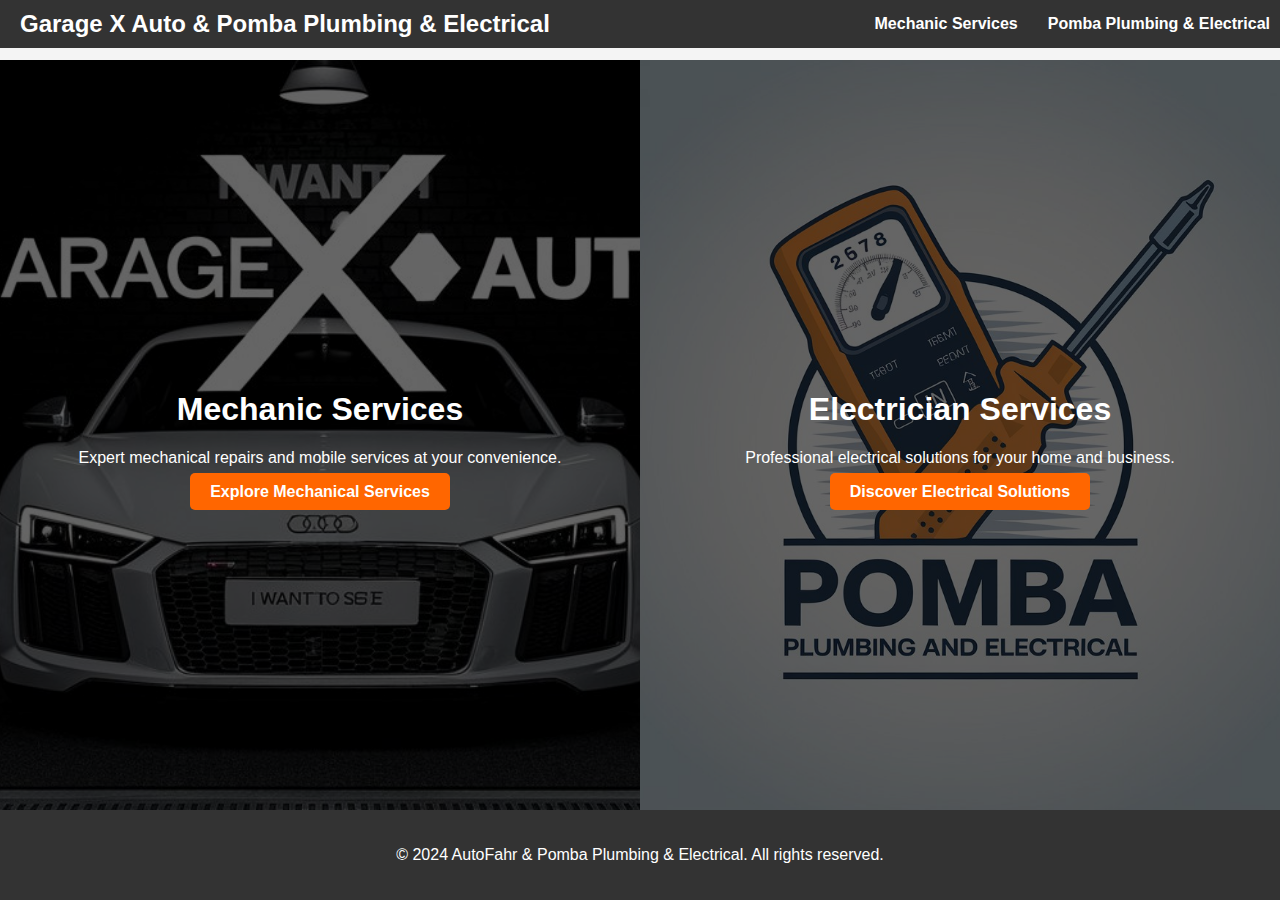
==== index.html @ 662d51db "Create index.html" ====
<!DOCTYPE html>
<html lang="en">
<head>
    <meta charset="UTF-8">
    <meta name="viewport" content="width=device-width, initial-scale=1.0">
    <title>Garage X Auto & Cubes Manando</title>
    <link rel="stylesheet" href="landing-page.css">
</head>
<body>
    <!-- Navigation Bar -->
    <nav class="navbar">
        <div class="logo">Garage X Auto & Pomba Plumbing & Electrical</div>
        <ul class="nav-links">
            <li><a href="index.html">Mechanic Services</a></li>
            <li><a href="pomba.html">Pomba Plumbing & Electrical</a></li>
        </ul>
    </nav>

    <!-- Main Content -->
    <div class="container">
        <div class="service mechanic">
            <div class="content">
                <h1>Mechanic Services</h1>
                <p>Expert mechanical repairs and mobile services at your convenience.</p>
                <a href="index.html" class="cta-button">Explore Mechanical Services</a>
            </div>
        </div>
        <div class="service electrician">
            <div class="content">
                <h1>Electrician Services</h1>
                <p>Professional electrical solutions for your home and business.</p>
                <a href="pomba.html" class="cta-button">Discover Electrical Solutions</a>
            </div>
        </div>
    </div>

    <!-- Footer -->
    <footer> 
        <div class="footer-content">
            <p>&copy; 2024 AutoFahr & Pomba Plumbing & Electrical. All rights reserved.</p>
        </div>
    </footer>
</body>
</html>
---- landing-page.css ----
/*Landing page css */
body, html {
    margin: 0;
    padding: 0;
    font-family: Arial, sans-serif;
    height: 100%;
    display: flex;
    flex-direction: column;
    justify-content: space-between;
    background-color: #f4f4f4;
}

/* Navigation Bar */
.navbar {
    background-color: #333;
    color: white;
    padding: 10px 20px;
    display: flex;
    justify-content: space-between;
    align-items: center;
    position: fixed;
    width: 100%;
    top: 0;
    z-index: 1000;
}

.logo {
    font-size: 1.5rem;
    font-weight: bold;
}

.nav-links {
    list-style-type: none;
    margin: 0;
    padding: 0;
    display: flex;
}

.nav-links li {
    margin-right: 30px;
}

.nav-links a {
    color: white;
    text-decoration: none;
    font-weight: bold;
    transition: color 0.3s ease;
}

.nav-links a:hover {
    color: #ff6600;
}

/* Main Container */
.container {
    display: flex;
    flex: 1;
    height: 100vh;
    margin-top: 60px; /* Adjusted for the fixed navbar */
}

.service {
    flex: 1;
    display: flex;
    align-items: center;
    justify-content: center;
    position: relative;
    color: white;
    text-align: center;
    padding: 20px;
    transition: all 0.3s ease-in-out;
    overflow: hidden;
}

.service.mechanic {
    background: url('garagxphoto.jpeg') no-repeat center center/cover;
}

.service.electrician {
    background: url('prototype1.jpeg') no-repeat center center/cover;
}

.service:hover {
    transform: scale(1.05);
}

.service .content {
    z-index: 2;
    animation: fadeInUp 1s ease-out;
}

.service:before {
    content: '';
    position: absolute;
    top: 0;
    left: 0;
    right: 0;
    bottom: 0;
    background: rgba(0, 0, 0, 0.6);
}

/* Animations */
@keyframes fadeInUp {
    from {
        opacity: 0;
        transform: translateY(20px);
    }
    to {
        opacity: 1;
        transform: translateY(0);
    }
}

/* Call-to-Action Button */
.cta-button {
    padding: 10px 20px;
    background-color: #ff6600;
    color: white;
    text-decoration: none;
    font-weight: bold;
    border-radius: 5px;
    transition: background-color 1s ease-in-out;
}

.cta-button:hover {
    background-color: #ff4400;
}

/* Footer */
footer {
    background-color: #333;
    color: white;
    text-align: center;
    padding: 20px 0;
    position: relative;
    z-index: 1000;
}

.footer-content {
    display: flex;
    flex-direction: column;
    align-items: center;
}

.social-media a {
    color: white;
    text-decoration: none;
    margin: 0 10px;
    font-size: 1.2rem;
    transition: color 0.3s ease;
}

.social-media a:hover {
    color: #ff6600;
}
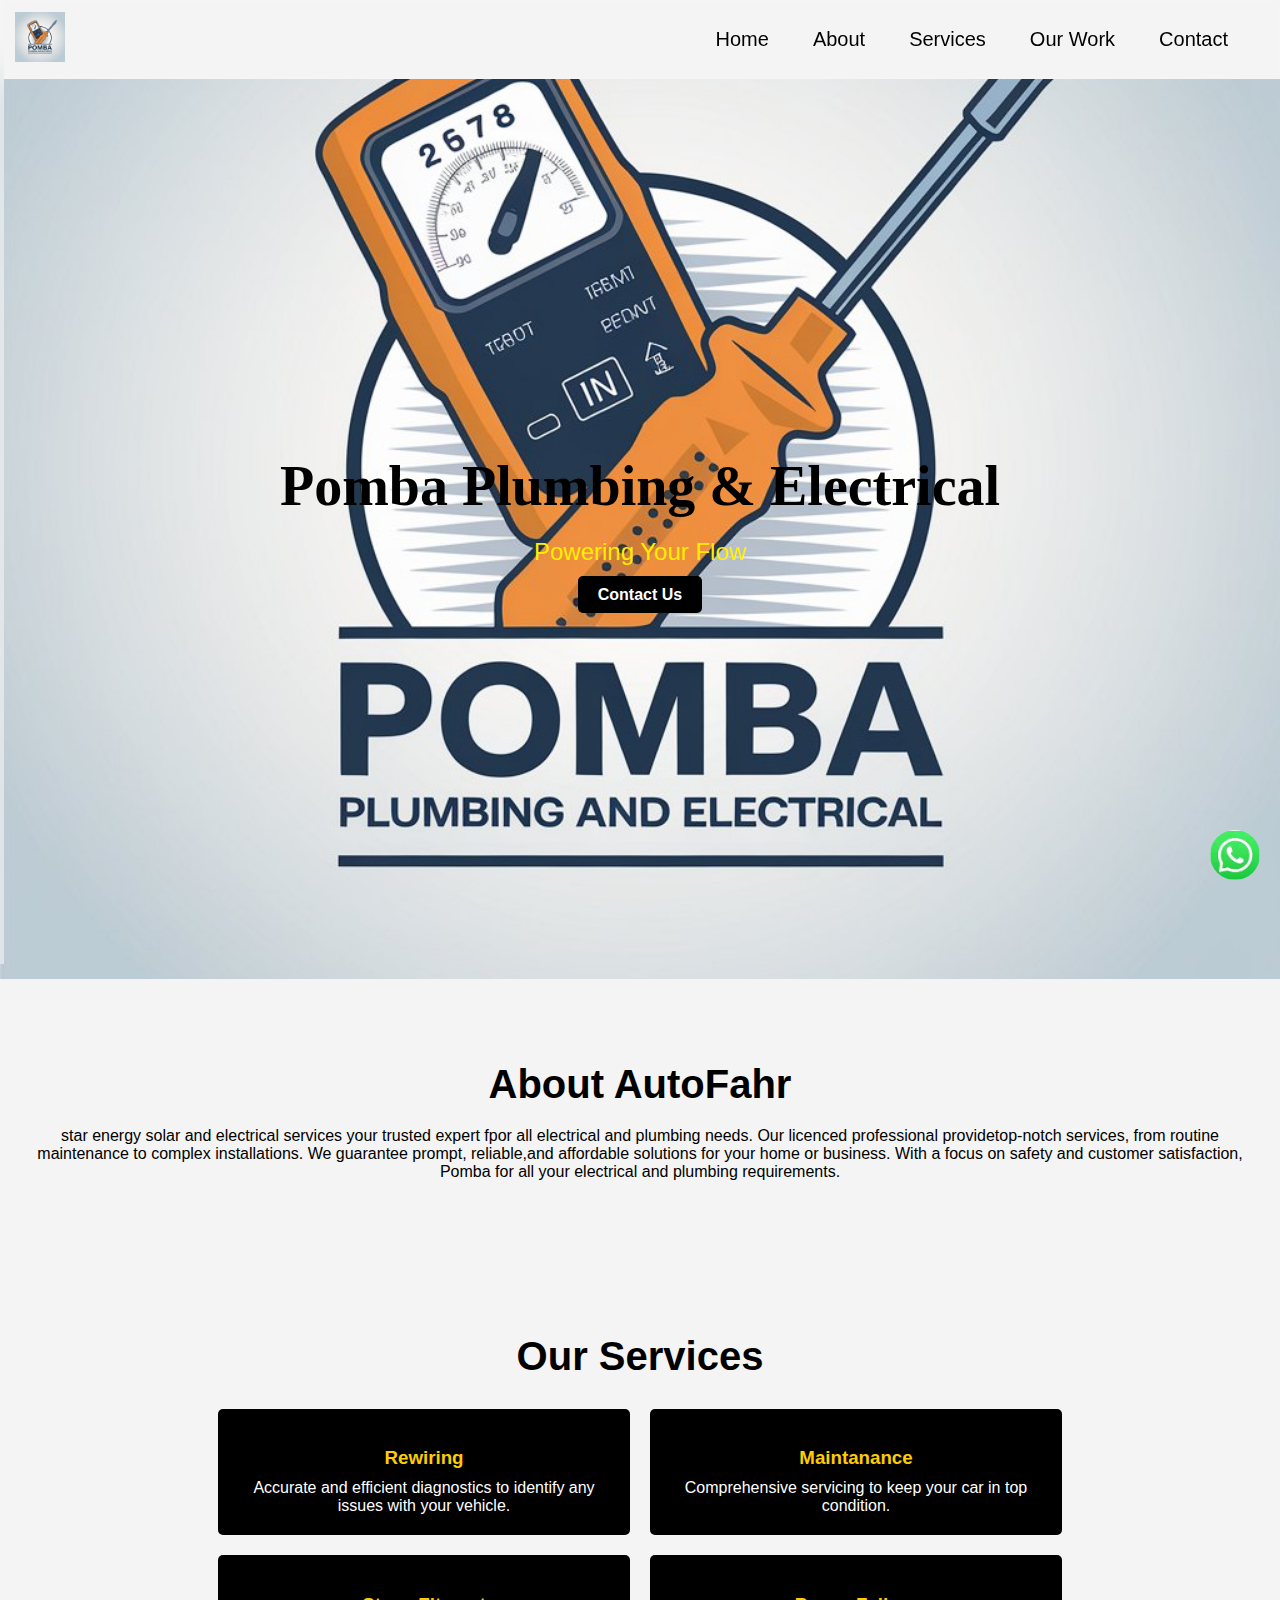
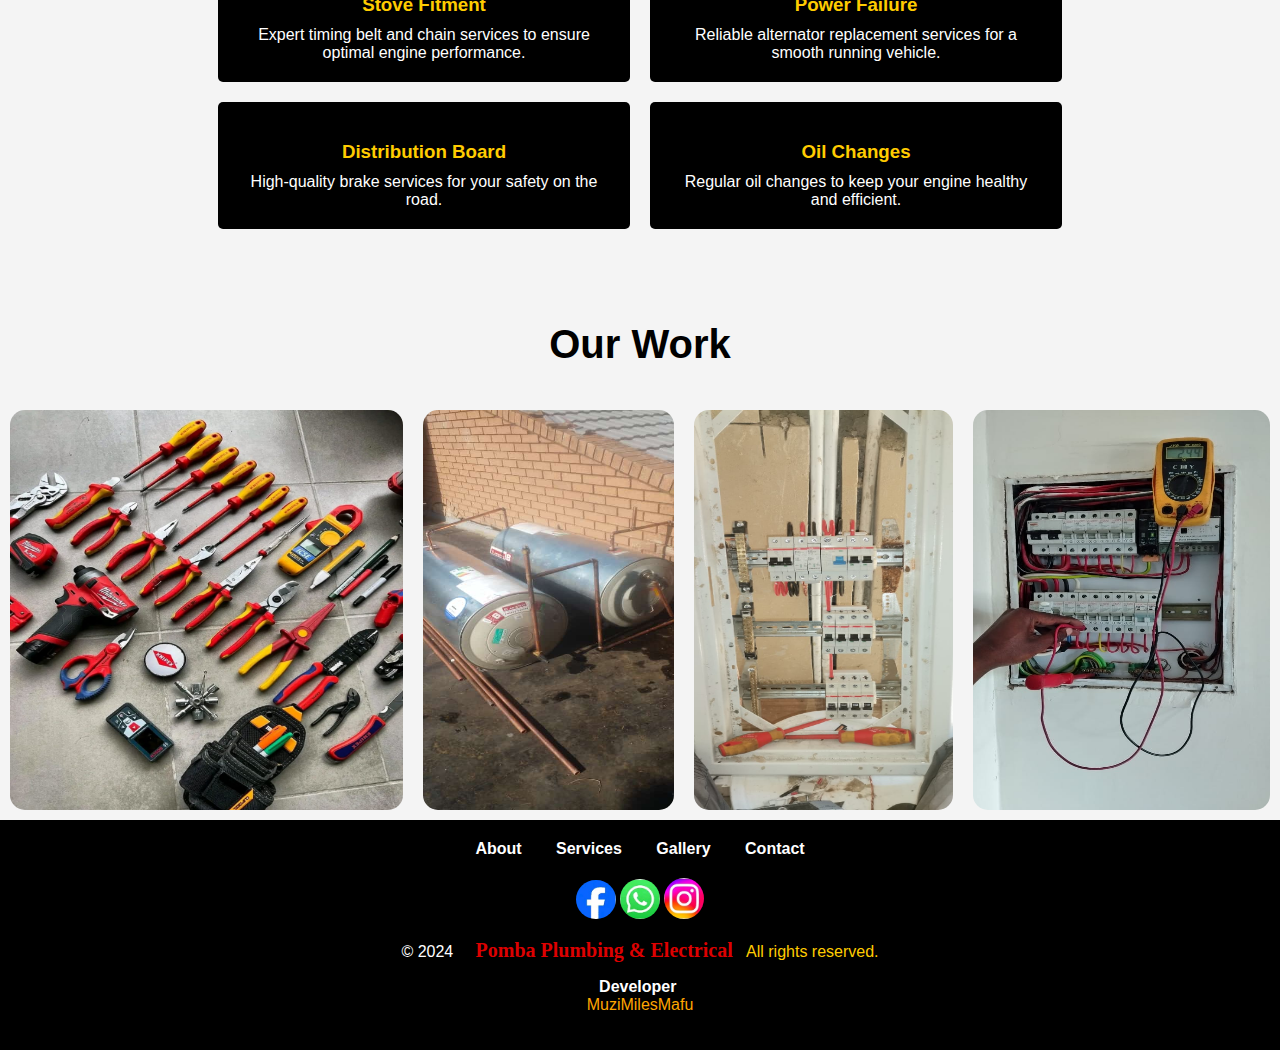
==== commit 30b28e94: "Update and rename pomba.html to index.html" ====
--- a/index.html
+++ b/index.html
@@ -1,44 +1,120 @@
-<!DOCTYPE html>
-<html lang="en">
-<head>
-    <meta charset="UTF-8">
-    <meta name="viewport" content="width=device-width, initial-scale=1.0">
-    <title>Garage X Auto & Cubes Manando</title>
-    <link rel="stylesheet" href="landing-page.css">
-</head>
-<body>
-    <!-- Navigation Bar -->
-    <nav class="navbar">
-        <div class="logo">Garage X Auto & Pomba Plumbing & Electrical</div>
-        <ul class="nav-links">
-            <li><a href="index.html">Mechanic Services</a></li>
-            <li><a href="pomba.html">Pomba Plumbing & Electrical</a></li>
-        </ul>
-    </nav>
-
-    <!-- Main Content -->
-    <div class="container">
-        <div class="service mechanic">
-            <div class="content">
-                <h1>Mechanic Services</h1>
-                <p>Expert mechanical repairs and mobile services at your convenience.</p>
-                <a href="index.html" class="cta-button">Explore Mechanical Services</a>
-            </div>
-        </div>
-        <div class="service electrician">
-            <div class="content">
-                <h1>Electrician Services</h1>
-                <p>Professional electrical solutions for your home and business.</p>
-                <a href="pomba.html" class="cta-button">Discover Electrical Solutions</a>
-            </div>
-        </div>
-    </div>
-
-    <!-- Footer -->
-    <footer> 
-        <div class="footer-content">
-            <p>&copy; 2024 AutoFahr & Pomba Plumbing & Electrical. All rights reserved.</p>
-        </div>
-    </footer>
-</body>
-</html>
+<!DOCTYPE html>
+<html lang="en">
+<head>
+    <meta charset="UTF-8">
+    <meta name="viewport" content="width=device-width, initial-scale=1.0">
+    <title>Star Enegy Solar</title>
+    <link rel="stylesheet" href="autofarh-styles.css">
+    <link rel="icon" type="image/png" sizes="200x200" href="prototype1.jpeg">
+</head>
+<body>
+    <header>
+        <nav>
+            <div class="menu-icon" onclick="toggleSidebar()">&#9776;</div>
+            <div class="logo">
+                <img src="prototype1.jpeg" alt="Formula 1 Fan Hub Logo">
+            </div>
+            <ul class="nav-links">
+                <li><a href="#hero">Home</a></li>
+                <li><a href="#about">About</a></li>
+                <li><a href="#services">Services</a></li>
+                <li><a href="#gallery">Our Work</a></li>
+                <li><a href="https://wa.me/0739988757" target="_blank">Contact</a></li>
+            </ul>
+        </nav>
+    </header>
+
+    <!-- Sidebar Menu -->
+    <div id="sidebar" class="sidebar">
+        <a href="javascript:void(0)" class="closebtn" onclick="toggleSidebar()">&times;</a>
+        <a href="#hero">Home</a>
+        <a href="#about">About</a>
+        <a href="#services">Services</a>
+        <a href="#gallery">Our Work</a>
+        <a href="https://wa.me/0739988757" target="_blank">Contact</a>
+    </div>
+
+    <section id="hero" class="hero">
+        <div class="hero-content">
+            <h1 class="hero-title"><span>Pomba Plumbing</span><span> & Electrical</span></h1>
+            <p class="hero-caption">Powering Your Flow</p>
+            <a href="https://wa.me/0634651594" class="cta-button">Contact Us</a>
+        </div>
+    </section>
+
+    <!-- About Section -->
+    <section id="about" class="about">
+        <h2>About AutoFahr</h2>
+star energy solar and electrical services your trusted expert fpor all electrical and plumbing needs. 
+            Our licenced professional providetop-notch services, from routine maintenance to complex installations.
+            We guarantee prompt, reliable,and affordable solutions for your home or business. With a focus on safety
+            and customer satisfaction, Pomba for all your electrical and plumbing requirements.
+        </p>
+    </section>
+
+    <!-- Services Section -->
+    <section id="services" class="services">
+        <h2>Our Services</h2>
+        <div class="services-grid">
+            <div class="service-item">
+                <h3>Rewiring</h3>
+                <p>Accurate and efficient diagnostics to identify any issues with your vehicle.</p>
+            </div>
+            <div class="service-item">
+                <h3>Maintanance</h3>
+                <p>Comprehensive servicing to keep your car in top condition.</p>
+            </div>
+            <div class="service-item">
+                <h3>Stove Fitment</h3>
+                <p>Expert timing belt and chain services to ensure optimal engine performance.</p>
+            </div>
+            <div class="service-item">
+                <h3>Power Failure</h3>
+                <p>Reliable alternator replacement services for a smooth running vehicle.</p>
+            </div>
+            <div class="service-item">
+                <h3>Distribution Board</h3>
+                <p>High-quality brake services for your safety on the road.</p>
+            </div>
+            <div class="service-item">
+                <h3>Oil Changes</h3>
+                <p>Regular oil changes to keep your engine healthy and efficient.</p>
+            </div>
+        </div>
+    </section>
+
+    <!-- Gallery Section -->
+    <section id="gallery" class="gallery">
+        <h2>Our Work</h2>
+        <div class="work">
+            <img src="image-1.jpg">
+            <img src="image-2.jpg">
+            <img src="image-3.jpg">
+            <img src="image-4.jpg">
+        </div>
+    </section>
+
+    <!-- Footer -->
+    <footer>
+        <div class="footer-nav">
+            <a href="#about">About</a>
+            <a href="#services">Services</a>
+            <a href="#gallery">Gallery</a>
+            <a href="#contact">Contact</a>
+        </div>
+        <div class="footer-social">
+            <a href="https://www.facebook.com" target="_blank"><img src="facebook.jpg" alt="Facebook"></a>
+            <a href="https://wa.me/0634651594" target="_blank"><img src="whatsapp.jpg" alt="WhatsApp"></a>
+            <a href="https://www.instagram.com" target="_blank"><img src="instagram.jpg" alt="Instagram"></a>
+        </div>
+        <p class="footer-para"><span>&copy; 2024 &nbsp; &nbsp; </span><span> Pomba Plumbing & Electrical</span>&nbsp; &nbsp;<span>All rights reserved.</span></p>
+        <p class="copyright"><strong>Developer</strong>&nbsp;<br/><a href="https://wa.me/0739988757" target="_blank">MuziMilesMafu</p>
+    </footer>
+
+    <!-- Floating WhatsApp Button -->
+    <a href="https://wa.me/0634651594" class="whatsapp-float" target="_blank">
+        <img src="whatsapp.jpg" alt="WhatsApp">
+    </a>
+    <script src="mobileNav.js"></script>
+</body>
+</html>
--- a/autofarh-styles.css
+++ b/autofarh-styles.css
@@ -0,0 +1,338 @@
+/* Body */
+body, html {
+    margin: 0;
+    padding: 0;
+    font-family: Arial, sans-serif;
+    background-color: #f4f4f4;
+}
+
+/* Navigation Bar */
+header {
+    background-color: none;
+    color: #f5b1b1;
+    backdrop-filter: blur(20px);
+    border: 2px solid hsla(0, 0%, 96%, 0.589);
+    padding: 10px 0;
+    position: relative;
+  }
+  
+  nav {
+    display: flex;
+    flex-direction: row;
+    justify-content: space-between;
+    max-width: 1200px;
+    margin: 0 auto;
+    padding: 0 20px;
+  }
+  
+  .logo {
+    left: 50%;
+    transform: translateX(-50%);
+  }
+  
+  .logo img {
+    height: 50px;
+  }
+  
+  .nav-links {
+    list-style: none;
+    display: flex;
+  }
+  
+  .nav-links li {
+    margin-left: 20px;
+  }
+  
+  .nav-links a {
+    color: #000000;
+    text-decoration: none;
+    text-align: center;
+    font-size: 20px;
+    padding: 8px 12px;
+    transition: background-color 0.3s;
+  }
+  
+  .nav-links a:hover {
+    color: #ffa500;
+  }
+  
+  /* Mobile Navigation Bar */
+  .menu-icon {
+    display: none;
+    font-size: 30px;
+    cursor: pointer;
+    color: #ffa500;
+  }
+  
+  .sidebar {
+    height: 100%;
+    width: 0;
+    position: fixed;
+    z-index: 1;
+    top: 0;
+    left: 0;
+    background-color: none;
+    color: #f5b1b1;
+    backdrop-filter: blur(20px);
+    border: 2px solid hsla(0, 0%, 96%, 0.589);
+    overflow-x: hidden;
+    transition: 0.5s;
+    padding-top: 60px;
+  }
+  
+  .sidebar a {
+    padding: 8px 8px 8px 32px;
+    text-decoration: none;
+    font-size: 25px;
+    color: #000000;
+    display: block;
+    transition: 0.3s;
+  }
+  
+  .sidebar a:hover {
+    color: #ffa500;
+  }
+  
+  .sidebar .closebtn {
+    position: absolute;
+    top: 0;
+    right: 25px;
+    font-size: 36px;
+    margin-left: 50px;
+  }
+  
+  @media (max-width: 918px) {
+    .nav-links {
+        display: none;
+    }
+  
+    .menu-icon {
+        display: block;
+    }
+  
+    .logo {
+        left: 50%;
+        transform: translateX(-50%);
+    }
+  }
+  
+/* Hero Section */
+.hero {
+    height: 100vh;
+    background-image: url(prototype1.jpeg);
+    background-repeat: no-repeat;
+    background-size: cover;
+    background-attachment: fixed;
+    background-position: center;
+    display: flex;
+    justify-content: center;
+    align-items: center;
+    text-align: center;
+    margin: 0;
+    color: #000000;
+    position: relative;
+    overflow: hidden;
+}
+
+.hero-title {
+    font-size: 3.5rem;
+    font-family: rowdies;
+    margin: 0; 
+    animation: slideInDown 2s ease-out;
+}
+
+.hero-caption {
+    font-size: 1.5rem;
+    margin: 20px 0;
+    color: #ffee00;
+}
+
+.cta-button {
+    padding: 10px 20px;
+    background-color: #000000;
+    color: white;
+    text-decoration: none;
+    font-weight: bold;
+    border-radius: 5px;
+    transition: background-color 0.3s ease-in-out;
+}
+
+.cta-button:hover {
+    background-color: #FFa500;
+}
+
+/* Slide In Animation */
+@keyframes slideInDown {
+    from {
+        opacity: 0;
+        transform: translateY(-100px);
+    }
+    to {
+        opacity: 1;
+        transform: translateY(0);
+    }
+}
+
+/* About Section */
+.about {
+    padding: 50px 20px;
+    text-align: center;
+}
+
+.about h2 {
+    color: #000000;
+    font-size: 2.5rem;
+    margin-bottom: 20px;
+}
+
+.about p {
+    font-size: 1.2rem;
+    color: #555555;
+}
+
+/* Services Section */
+.services {
+    padding: 50px 20px;
+    background-image: url(prototype1.jpeg);
+    background-attachment: fixed;
+    background-position: center;
+    text-align: center;
+}
+
+.services h2 {
+    color: #000000;
+    font-size: 2.5rem;
+    margin-bottom: 20px;
+}
+
+.services-grid {
+    display: flex;
+    flex-wrap: wrap;
+    justify-content: center;
+}
+
+.service-item {
+    background-color: #000000;
+    color: #FFFFFF;
+    padding: 20px;
+    margin: 10px;
+    width: 30%;
+    min-width: 250px;
+    border-radius: 5px;
+    transition: transform 0.3s ease;
+}
+
+.service-item:hover {
+    transform: scale(1.05);
+}
+
+.service-item h3 {
+    margin-bottom: 10px;
+    color: #FFCC00;
+}
+
+.service-item p {
+    margin: 0;
+}
+
+/* Gallery Section */
+
+.gallery h2 {
+    text-align: center;
+    font-size: 2.5rem;
+    animation: slideInDown 2s ease-out;
+}
+
+.work {
+    display: flex;
+    flex-wrap: wrap;
+    justify-content: center;
+}
+
+.work img {  
+    border-radius: 15px;
+    margin: 10px;
+    flex-grow: 1;
+    flex-shrink: 0;
+    max-width: auto;
+    max-height: 400px;
+}
+
+/* Footer */
+footer {
+    background-color: #000000;
+    color: white;
+    padding: 20px;
+    text-align: center;
+}
+
+.footer-nav a {
+    color: white;
+    text-decoration: none;
+    margin: 0 15px;
+    font-weight: bold;
+    transition: color 0.3s ease;
+}
+
+.footer-nav a:hover {
+    color: #FFCC00;
+}
+
+.footer-para span:nth-child(1) {
+    color: #fff;
+}
+
+.footer-para span:nth-child(2) {
+    color: #DD0000;
+    font-family: rowdies;
+    font-size: 20px;
+    font-weight: bold;
+}
+
+.footer-para span:nth-child(3) {
+    color: #FFCC00;
+}
+
+.footer-social a img {
+    width: 40px;
+    height: auto;
+    margin-top: 20px;
+    border-radius: 50%;
+    transition: transform 0.3s ease;
+}
+
+.copyright a {
+    color: #ffa500;
+    text-decoration: none;
+}
+
+.footer-social a img:hover{
+    transform: scale(1.1);
+}
+
+.footer-social a:hover {
+    color: #DD0000;
+}
+
+/* Floating WhatsApp Button */
+.whatsapp-float {
+    position: fixed;
+    bottom: 20px;
+    right: 20px;
+    width: 50px;
+    height: 50px;
+    z-index: 1000;
+}
+
+.whatsapp-float img {
+    width: 100%;
+    height: auto;
+    border-radius: 50%;
+    transition: transform 0.3s ease;
+}
+
+.whatsapp-float img:hover {
+    transform: scale(1.1);
+}
+
+
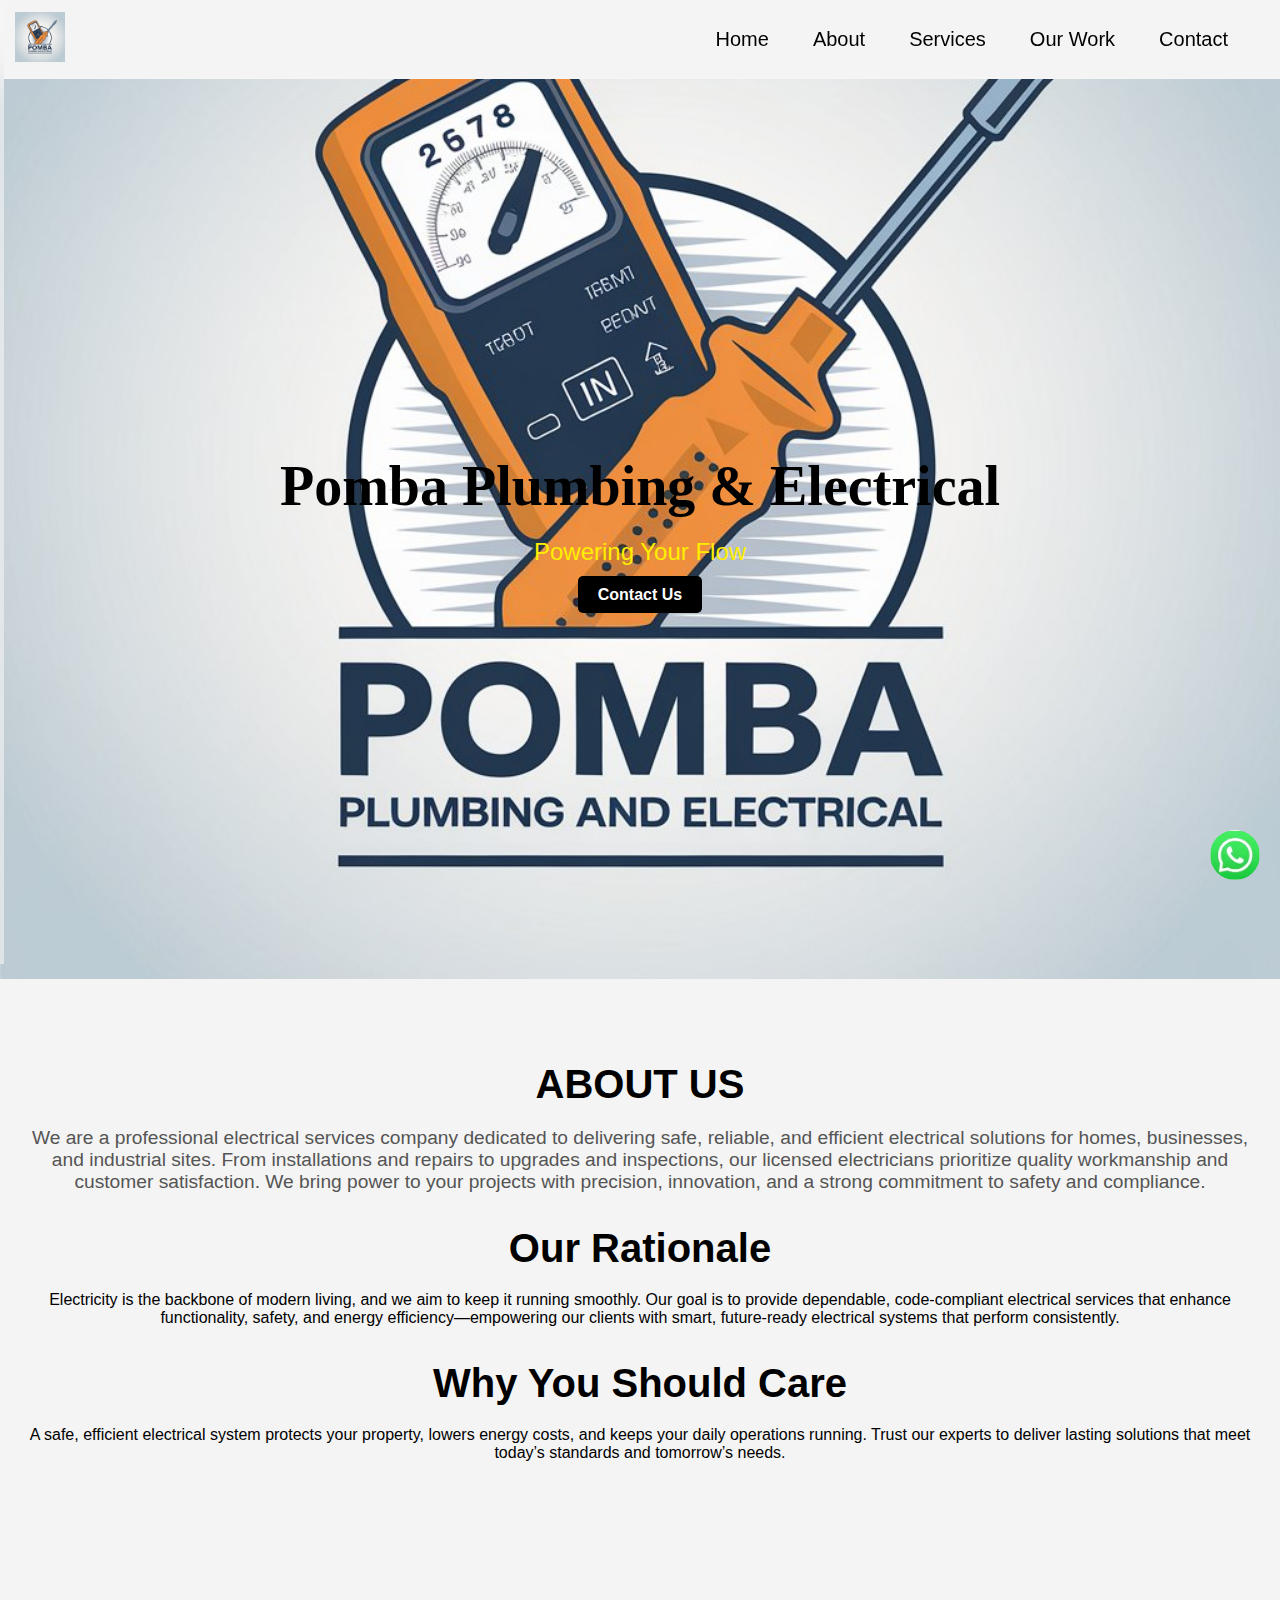
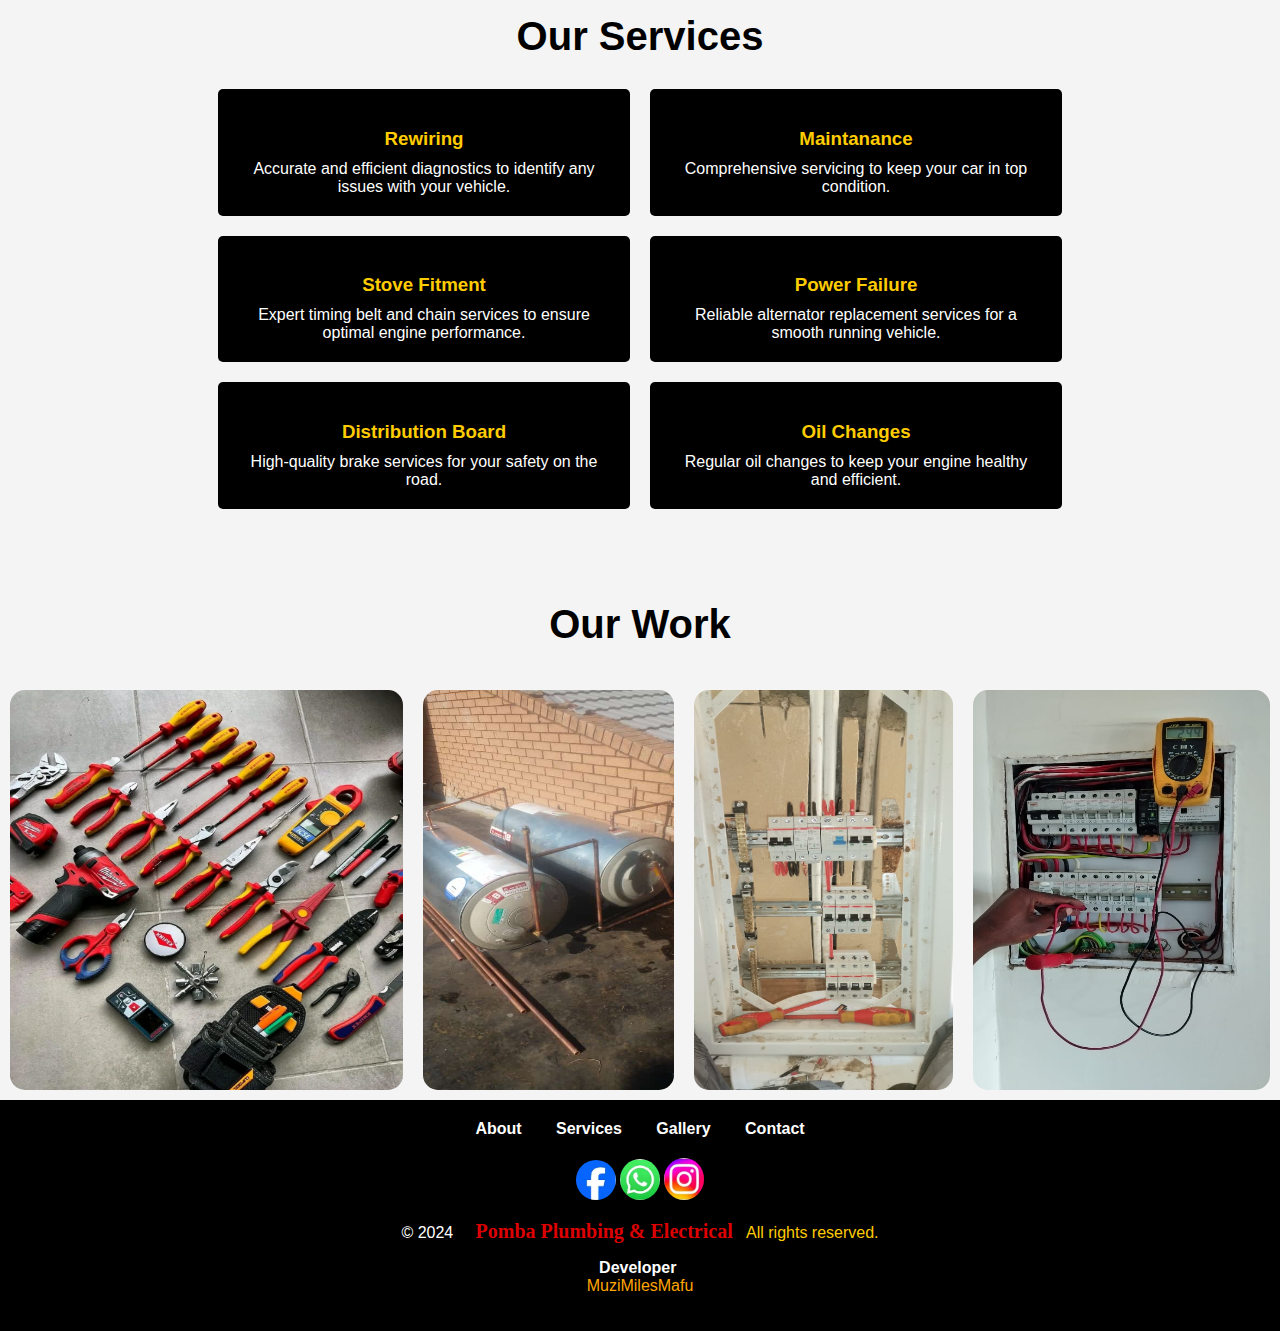
==== commit 2f263f03: "Update index.html" ====
--- a/index.html
+++ b/index.html
@@ -19,7 +19,7 @@
                 <li><a href="#about">About</a></li>
                 <li><a href="#services">Services</a></li>
                 <li><a href="#gallery">Our Work</a></li>
-                <li><a href="https://wa.me/0739988757" target="_blank">Contact</a></li>
+                <li><a href="https://wa.me/+27 63 465 1594" target="_blank">Contact</a></li>
             </ul>
         </nav>
     </header>
@@ -31,25 +31,33 @@
         <a href="#about">About</a>
         <a href="#services">Services</a>
         <a href="#gallery">Our Work</a>
-        <a href="https://wa.me/0739988757" target="_blank">Contact</a>
+        <a href="https://wa.me/+27 63 465 1594" target="_blank">Contact</a>
     </div>
 
     <section id="hero" class="hero">
         <div class="hero-content">
             <h1 class="hero-title"><span>Pomba Plumbing</span><span> & Electrical</span></h1>
             <p class="hero-caption">Powering Your Flow</p>
-            <a href="https://wa.me/0634651594" class="cta-button">Contact Us</a>
+            <a href="https://wa.me/+27 63 465 1594" class="cta-button">Contact Us</a>
         </div>
     </section>
 
     <!-- About Section -->
     <section id="about" class="about">
-        <h2>About AutoFahr</h2>
-star energy solar and electrical services your trusted expert fpor all electrical and plumbing needs. 
-            Our licenced professional providetop-notch services, from routine maintenance to complex installations.
-            We guarantee prompt, reliable,and affordable solutions for your home or business. With a focus on safety
-            and customer satisfaction, Pomba for all your electrical and plumbing requirements.
+        <h2>ABOUT US</h2>
+        <p>
+
+We are a professional electrical services company dedicated to delivering safe, reliable, and efficient electrical solutions for homes, businesses, and industrial sites. From installations and repairs to upgrades and inspections, our licensed electricians prioritize quality workmanship and customer satisfaction. We bring power to your projects with precision, innovation, and a strong commitment to safety and compliance.
+
+<h2>Our Rationale</h2>
+
+Electricity is the backbone of modern living, and we aim to keep it running smoothly. Our goal is to provide dependable, code-compliant electrical services that enhance functionality, safety, and energy efficiency—empowering our clients with smart, future-ready electrical systems that perform consistently.
+
+<h2>Why You Should Care</h2>
+
+A safe, efficient electrical system protects your property, lowers energy costs, and keeps your daily operations running. Trust our experts to deliver lasting solutions that meet today’s standards and tomorrow’s needs.
         </p>
+        
     </section>
 
     <!-- Services Section -->
@@ -104,7 +112,7 @@
         </div>
         <div class="footer-social">
             <a href="https://www.facebook.com" target="_blank"><img src="facebook.jpg" alt="Facebook"></a>
-            <a href="https://wa.me/0634651594" target="_blank"><img src="whatsapp.jpg" alt="WhatsApp"></a>
+            <a href="https://wa.me/+27 63 465 1594" target="_blank"><img src="whatsapp.jpg" alt="WhatsApp"></a>
             <a href="https://www.instagram.com" target="_blank"><img src="instagram.jpg" alt="Instagram"></a>
         </div>
         <p class="footer-para"><span>&copy; 2024 &nbsp; &nbsp; </span><span> Pomba Plumbing & Electrical</span>&nbsp; &nbsp;<span>All rights reserved.</span></p>
@@ -112,7 +120,7 @@
     </footer>
 
     <!-- Floating WhatsApp Button -->
-    <a href="https://wa.me/0634651594" class="whatsapp-float" target="_blank">
+    <a href="https://wa.me/+27 63 465 1594" class="whatsapp-float" target="_blank">
         <img src="whatsapp.jpg" alt="WhatsApp">
     </a>
     <script src="mobileNav.js"></script>
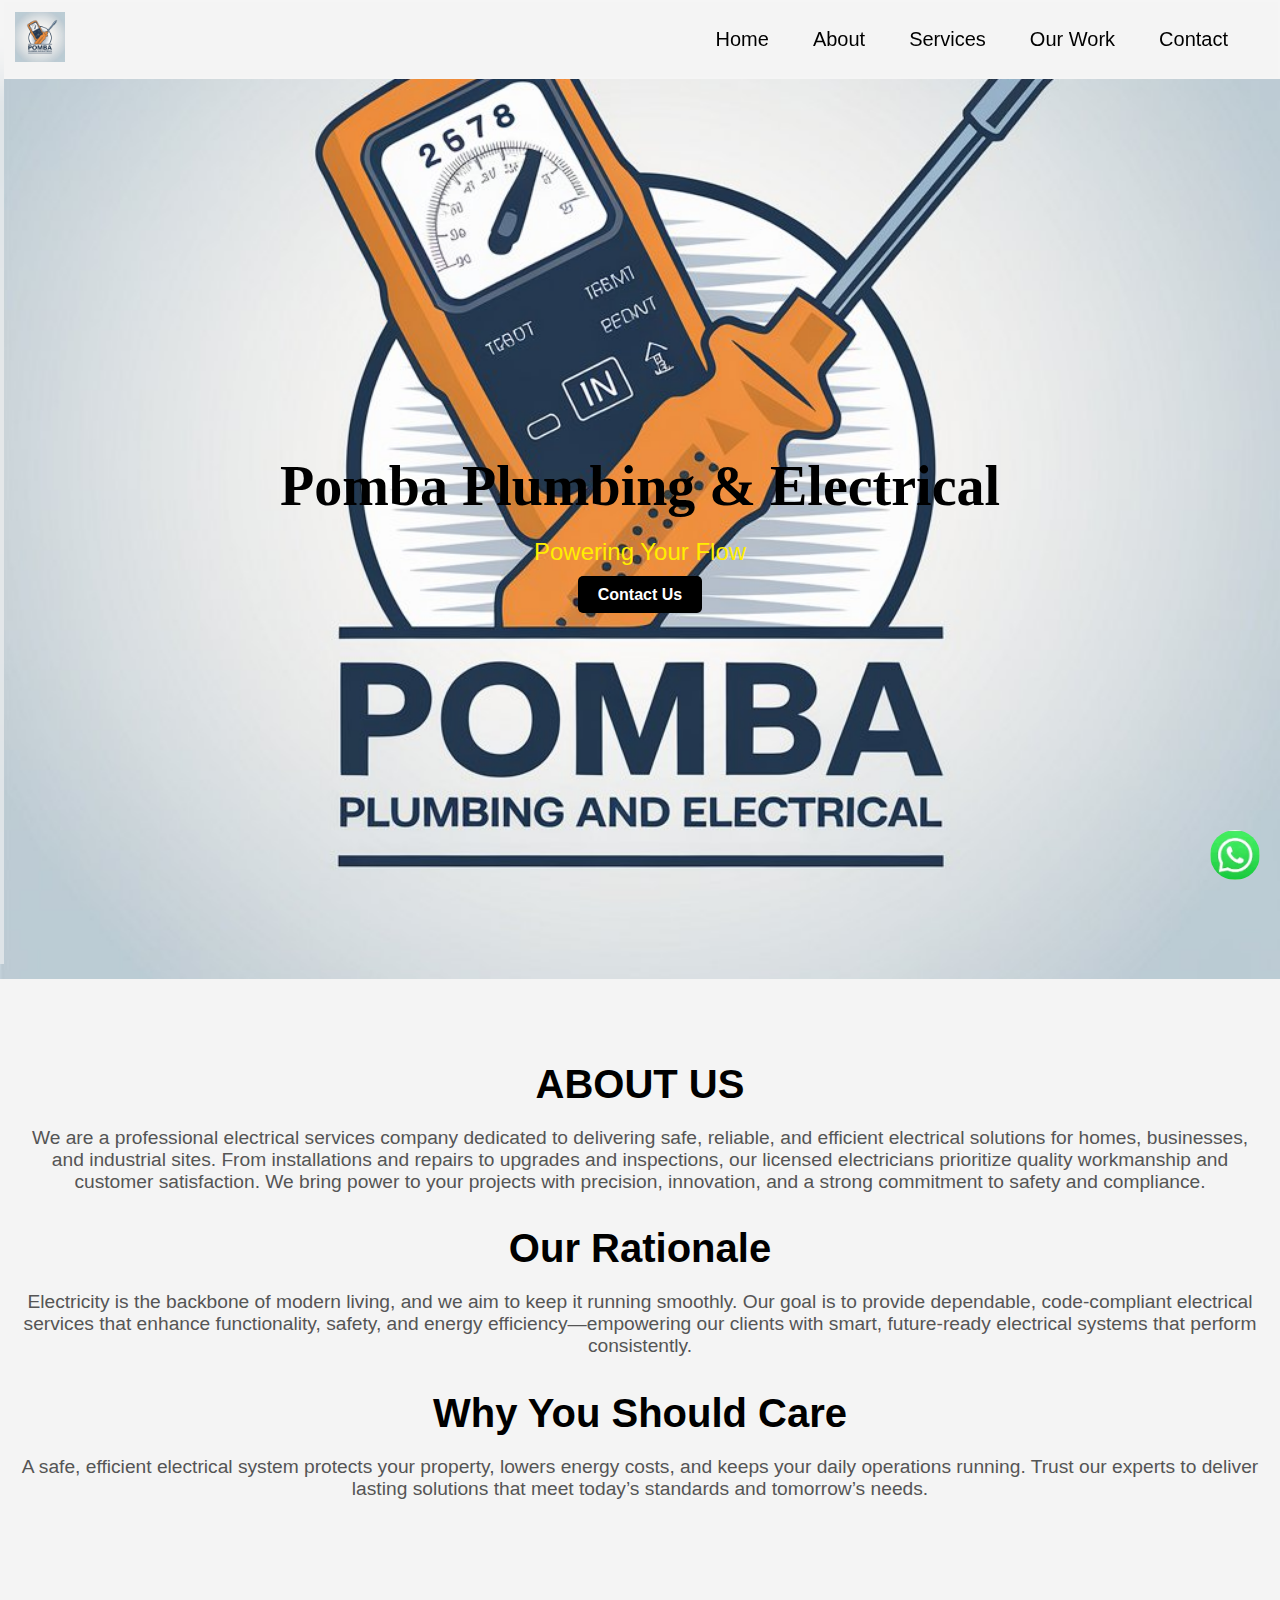
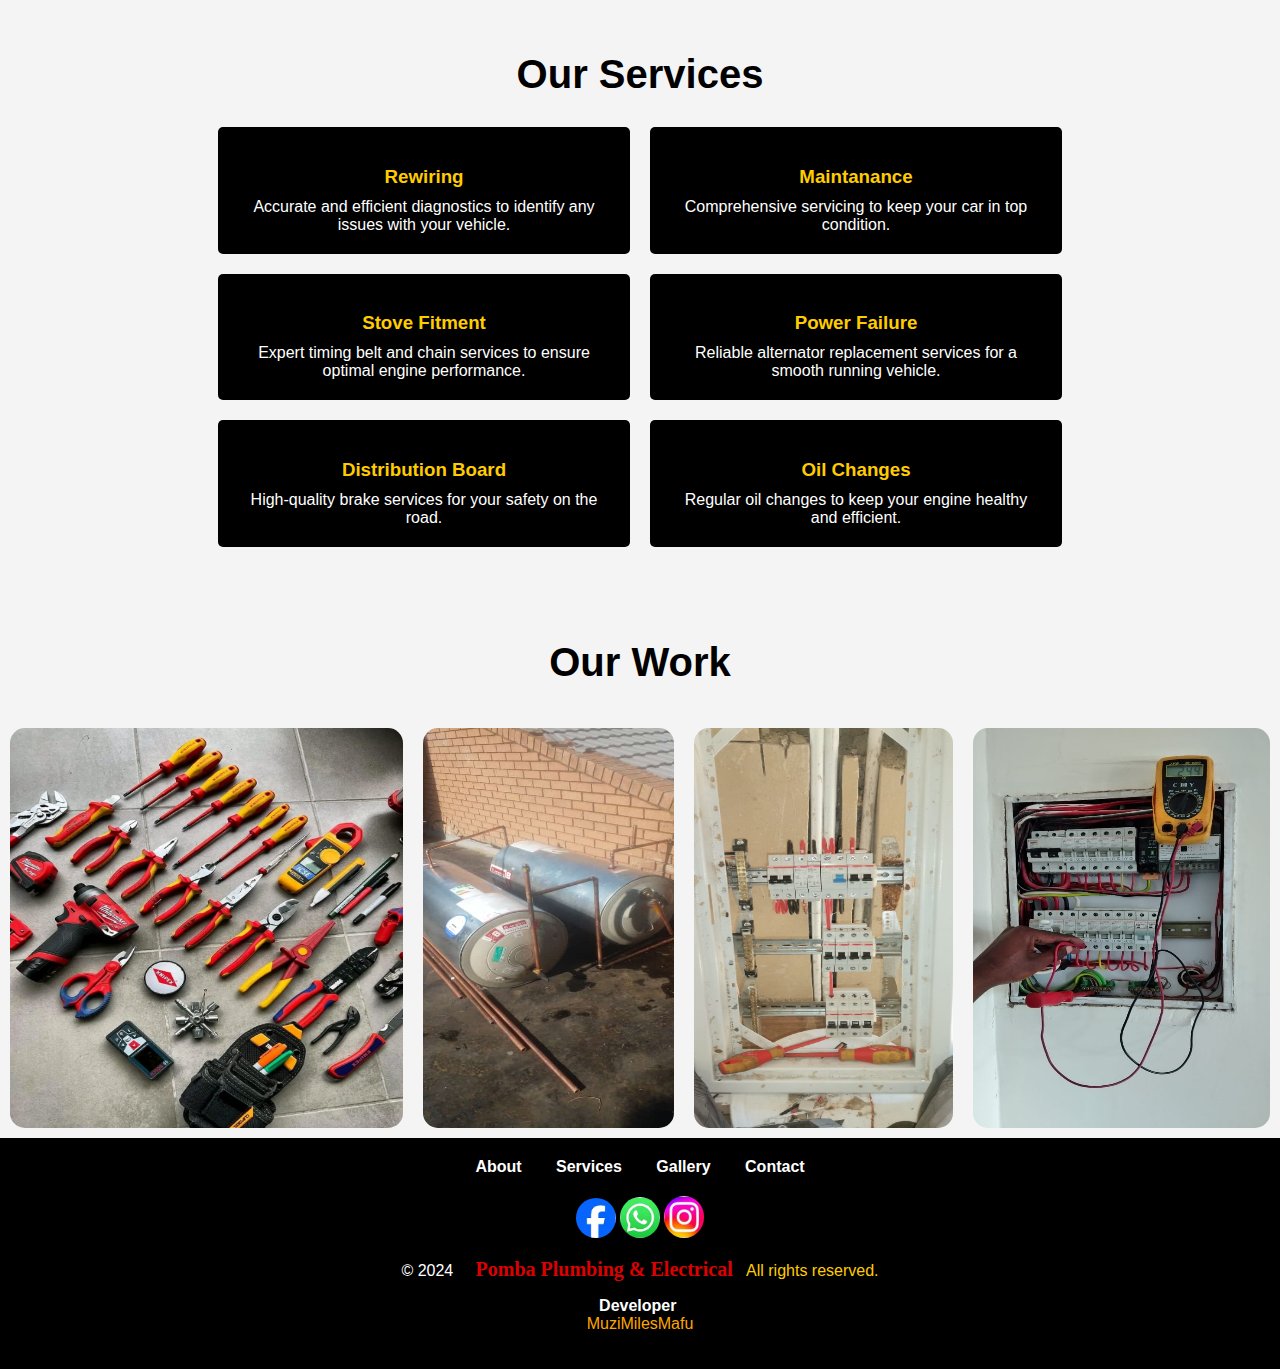
==== commit b1ecb0d7: "Update index.html" ====
--- a/index.html
+++ b/index.html
@@ -3,7 +3,7 @@
 <head>
     <meta charset="UTF-8">
     <meta name="viewport" content="width=device-width, initial-scale=1.0">
-    <title>Star Enegy Solar</title>
+    <title>Pomba Plumbing and Electrical</title>
     <link rel="stylesheet" href="autofarh-styles.css">
     <link rel="icon" type="image/png" sizes="200x200" href="prototype1.jpeg">
 </head>
@@ -45,18 +45,34 @@
     <!-- About Section -->
     <section id="about" class="about">
         <h2>ABOUT US</h2>
-        <p>
-
-We are a professional electrical services company dedicated to delivering safe, reliable, and efficient electrical solutions for homes, businesses, and industrial sites. From installations and repairs to upgrades and inspections, our licensed electricians prioritize quality workmanship and customer satisfaction. We bring power to your projects with precision, innovation, and a strong commitment to safety and compliance.
+            <p>
+            We are a professional electrical services 
+            company dedicated to delivering safe, reliable,
+            and efficient electrical solutions for homes, 
+            businesses, and industrial sites. From installations 
+            and repairs to upgrades and inspections, our licensed
+            electricians prioritize quality workmanship and customer 
+            satisfaction. We bring power to your projects with precision,
+            innovation, and a strong commitment to safety and compliance.
+            </p>
 
 <h2>Our Rationale</h2>
-
-Electricity is the backbone of modern living, and we aim to keep it running smoothly. Our goal is to provide dependable, code-compliant electrical services that enhance functionality, safety, and energy efficiency—empowering our clients with smart, future-ready electrical systems that perform consistently.
-
+    <p>
+        Electricity is the backbone of modern living,
+        and we aim to keep it running smoothly. Our goal 
+        is to provide dependable, code-compliant electrical
+        services that enhance functionality, safety, and energy 
+        efficiency—empowering our clients with smart, future-ready
+        electrical systems that perform consistently.
+    </p>   
 <h2>Why You Should Care</h2>
-
-A safe, efficient electrical system protects your property, lowers energy costs, and keeps your daily operations running. Trust our experts to deliver lasting solutions that meet today’s standards and tomorrow’s needs.
-        </p>
+     <p>
+         A safe, efficient electrical system protects 
+         your property, lowers energy costs, and keeps 
+         your daily operations running. Trust our experts 
+         to deliver lasting solutions that meet today’s
+         standards and tomorrow’s needs.
+    </p>
         
     </section>
 
